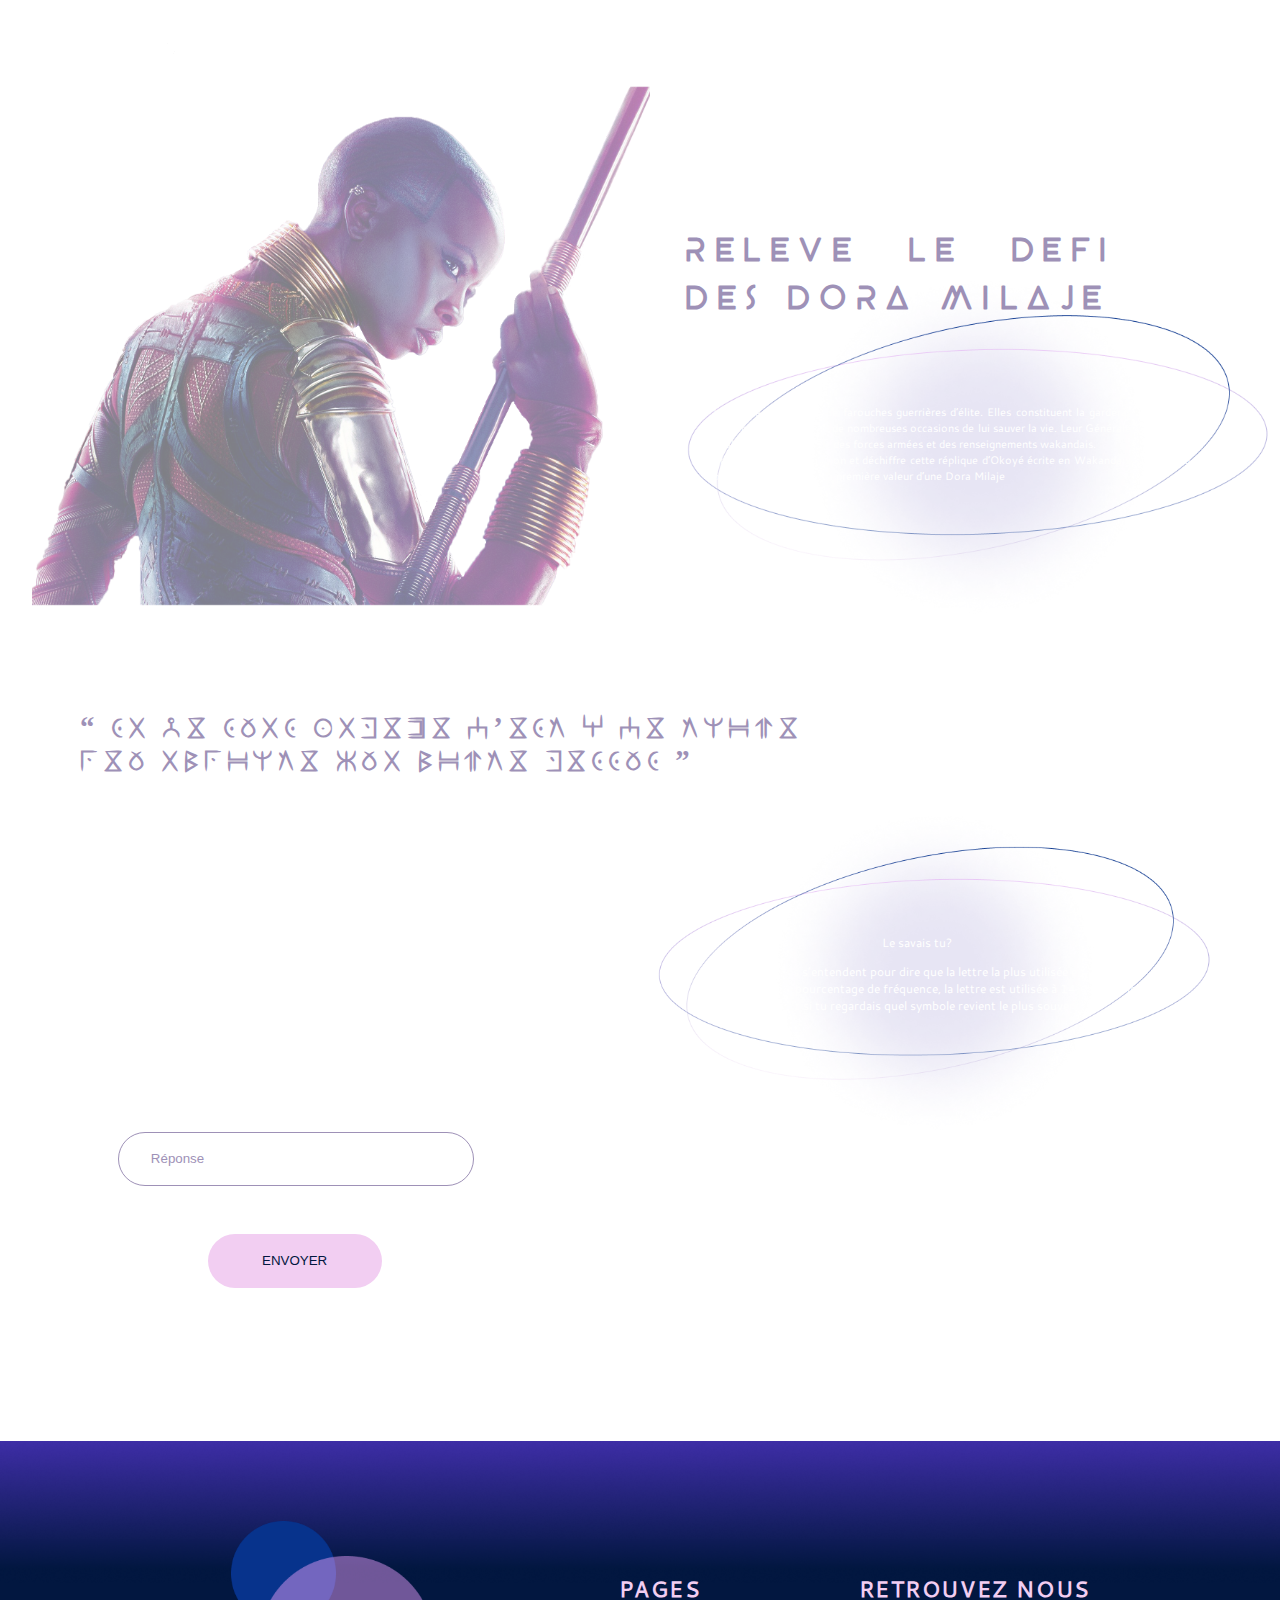
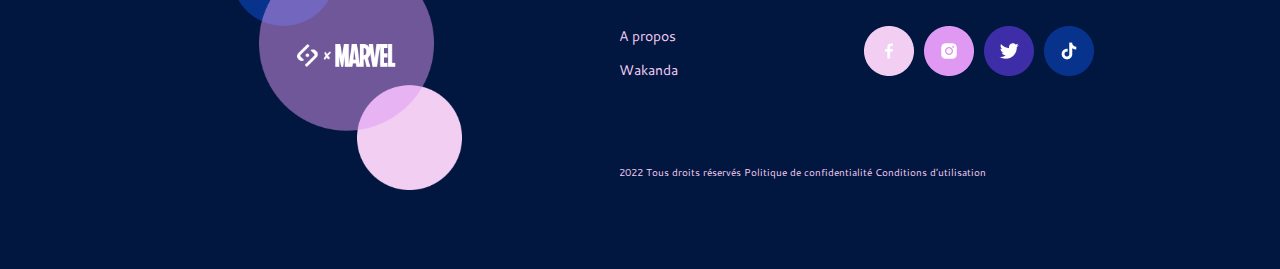
==== enigme.html @ 1eb6c3eb "setting up the html css base" ====
<!DOCTYPE html>
<html lang="fr">
    <head>
        <meta charset="UTF-8" />
        <meta http-equiv="X-UA-Compatible" content="IE=edge" />
        <meta name="viewport" content="width=device-width, initial-scale=1.0" />
        <title>ENIGME</title>
        <link
            rel="shortcut icon"
            href="./Illustrations-Logo/All-pages/icon_MARVEL.png"
            type="image/x-icon"
        />
        <link rel="stylesheet" href="./styles/style-enigme.css" />
    </head>

    <body>
        <!-- START HEADER -->
        <header>
            <!-- NAV BAR -->
            <nav>
                <div class="cross">
                    <div class="cross-sayna-marvel">
                        <img
                            src="./Illustrations-Logo/All-pages/footer2.png"
                            alt="CROSS-SAYNA-MARVEL"
                        />
                    </div>
                </div>
                <div class="logos-nav">
                    <div class="accueil">
                        <a href="index.html"><p>ACCUEIL</p></a>
                    </div>
                    <div class="wakanda">
                        <a href="wakanda.html"><p>WAKANDA</p></a>
                    </div>
                    <div class="endgame">
                        <a href="enigme.html"><p>ENIGME</p></a>
                    </div>
                </div>
            </nav>
            <!-- END NAV BAR -->

            <!-- START CONTAINER FOR HEADER -->
            <div class="container-header">
                <!-- START CONTAINER LEFT FOR HEADER -->
                <div class="container-dora-milaje">
                    <img
                        class="image-dora-milaje"
                        src="./Illustrations-Logo/Enigme/dora-milaje-header.png"
                        alt=""
                        width="90%"
                    />
                </div>
                <!-- START CONTAINER LEFT FOR HEADER -->

                <!-- START CONTAINER FOR RIGHT IN HEADER -->
                <div class="container-right-header">
                    <div class="container-defi">
                        <div class="defi-title">
                            <h1>RELEVE LE DEFI DES DORA MILAJE</h1>
                        </div>
                        <div class="container-defi-text">
                            <div class="container-in-defi-text">
                                <img
                                    id="shape1"
                                    src="./Illustrations-Logo/Enigme/Pantherenigme2.png"
                                    alt=""
                                    width="110%"
                                />

                                <div class="defi-text">
                                    <p>
                                        Les Dora Milaje sont de farouches
                                        guerrières d’élite. Elles constituent la
                                        garderapprochée du Roi en personne et
                                        ont de nombreuses occasions de lui
                                        sauver la vie. Leur Générale, Okoyé est
                                        également la dirigeante des forces
                                        armées et des renseignements wakandais.
                                        <br />
                                        Prouve ton talent d’espion et déchiffre
                                        cette réplique d’Okoyé écrite en
                                        Wakandais, et apprend par la même
                                        occasion la première valeur d’une Dora
                                        Milaje
                                    </p>
                                </div>
                            </div>
                        </div>
                    </div>
                </div>
                <!-- END CONTAINER FOR RIGHT IN HEADER -->
            </div>
            <!-- END CONTAINER FOR HEADER -->
        </header>
        <!-- START MAIN SECTION -->
        <main>
            <div class="container-all-main">
                <!-- MAIN TITLE -->
                <div class="title-main">
                    <h2>
                        “ SI JE SUIS FIDELE C’EST A CE TRONE <br />
                        PEU IMPORTE QUI MONTE DESSUS ”
                    </h2>
                </div>

                <!-- COLUMNS IN MAIN -->
                <div class="container-columns-main">
                    <!-- MAIN LEFT -->
                    <div class="main-left">
                        <div class="container-in-left">
                            <div class="article1">
                                <h3>Voici la transicription de l’alphabet:</h3>
                                <p>
                                    A = <span class="tx">A</span> ; B =
                                    <span class="tx">B</span> ; c =
                                    <span class="tx">C</span> ; D =
                                    <span class="tx">D</span> ; E =
                                    <span class="tx">E</span> ; F =
                                    <span class="tx">F</span> ; G =
                                    <span class="tx">G</span> ; H =
                                    <span class="tx">H</span> ; I =
                                    <span class="tx">I</span> ; J =
                                    <span class="tx">J</span> ; K =
                                    <span class="tx">K</span> ; L =
                                    <span class="tx">L</span> ; M =
                                    <span class="tx">M</span> ; N =
                                    <span class="tx">N</span> ; O =
                                    <span class="tx">O</span> ; P =
                                    <span class="tx">P</span> ; Q =
                                    <span class="tx">Q</span> ; R =
                                    <span class="tx">R</span> ; S =
                                    <span class="tx">S</span> ; T =
                                    <span class="tx">T</span> ; U =
                                    <span class="tx">U</span> ; W =
                                    <span class="tx">W</span> ; X =
                                    <span class="tx">X</span> ; Y =
                                    <span class="tx">Y</span> ; Z =
                                    <span class="tx">Z</span>
                                </p>
                            </div>

                            <!-- START THE FORM -->
                            <div class="form">
                                <div class="container-in-form">
                                    <h3>Alors, as tu la réponse ?</h3>
                                    <form
                                        id="the-form"
                                        action="https://httpbin.org/get"
                                        method="get"
                                    >
                                        <div class="the-input">
                                            <label for="answer"></label>
                                            <input
                                                type="text"
                                                name="answer"
                                                id="answer"
                                                placeholder="Réponse"
                                                required
                                            />
                                        </div>
                                        <div class="submit">
                                            <input
                                                id="submit"
                                                type="submit"
                                                value="ENVOYER"
                                            />
                                        </div>
                                    </form>
                                </div>
                                <!-- END THE FORM -->
                            </div>
                        </div>
                    </div>
                    <!-- END MAIN LEFT -->

                    <!-- MAIN RIGHT -->
                    <div class="main-right">
                        <div class="container-in-right">
                            <div class="tip">
                                <img
                                    id="shape2"
                                    src="./Illustrations-Logo/Enigme/Pantherenigme2.png"
                                    alt=""
                                    width="100%"
                                />

                                <div class="tip-text">
                                    <p>Le savais tu?</p>
                                    <p>
                                        Plusieurs sources s’entendent pour dire
                                        que la lettre la plus utilisée en
                                        français est la lettre E. En pourcentage
                                        de fréquence, la lettre est utilisée à
                                        14% dans une phrase. Et si tu regardais
                                        quel symbole revient le plus souvent ?
                                    </p>
                                </div>
                            </div>
                        </div>
                    </div>
                </div>
                <!-- END MAIN RIGHT -->
            </div>
        </main>

        <!-- START FOOTER -->
        <footer>
            <div class="container-footer">
                <div class="container-in-footer">
                    <div class="marvel-logo-circle">
                        <div class="circle">
                            <img
                                id="circle-footer"
                                src="./Illustrations-Logo/All-pages/footer1.png"
                                alt=""
                                width="70%"
                            />
                        </div>
                        <div class="logo-cross">
                            <img
                                src="./Illustrations-Logo/All-pages/footer2.png"
                                alt=""
                                width="30%"
                            />
                        </div>
                    </div>
                    <div class="container-all-right">
                        <div class="nav-and-social">
                            <div>
                                <div class="footer-left">
                                    <!-- <div > -->
                                    <h3 class="pages">PAGES</h3>
                                    <!-- </div> -->
                                    <!-- <div class="navigation-footer1"> -->
                                    <a href=""><p>A propos</p> </a>
                                    <!-- </div> -->
                                    <!-- <div class="navigation-footer2"> -->
                                    <a href=""><p>Wakanda</p></a>
                                    <!-- </div> -->
                                </div>
                            </div>
                            <div>
                                <div class="footer-right">
                                    <div class="social">
                                        <div class="footer-social">
                                            <h3>RETROUVEZ NOUS</h3>
                                        </div>
                                        <div class="social-logo">
                                            <div class="fb">
                                                <img
                                                    src="./Illustrations-Logo/All-pages/footer3.png"
                                                    alt=""
                                                />
                                            </div>
                                            <div class="ig">
                                                <img
                                                    src="./Illustrations-Logo/All-pages/footer4.png"
                                                    alt=""
                                                />
                                            </div>
                                            <div class="tw">
                                                <img
                                                    src="./Illustrations-Logo/All-pages/footer5.png"
                                                    alt=""
                                                />
                                            </div>
                                            <div class="tiktok">
                                                <img
                                                    src="./Illustrations-Logo/All-pages/footer6.png"
                                                    alt=""
                                                />
                                            </div>
                                        </div>
                                    </div>
                                </div>
                            </div>
                        </div>
                        <div class="copyright">
                            <p>
                                2022 Tous droits réservés Politique de
                                confidentialité Conditions d’utilisation
                            </p>
                        </div>
                    </div>
                </div>
            </div>
        </footer>
        <!-- END FOOTER -->
    </body>
</html>
---- styles/style-enigme.css ----
/* IMPORTING FONTS */
font-face {
    font-family: "Panthera";
    src: url("../fonts/Panthera.woff2") format("woff2"),
        url("../fonts/Panthera.woff") format("woff");
    font-weight: normal;
    font-style: normal;
    font-display: swap;
}

@font-face {
    font-family: "Beyno";
    font-style: normal;
    font-weight: normal;
    src: url("../fonts/BEYNO.woff") format("woff");
}

@font-face {
    font-family: "Wakanda4";
    src: url("../fonts/wakandaforever-regular-webfont.woff2") format("woff2"),
        url("../fonts/pantheraregular-mvz9j-webfont.woff") format("woff");
    font-weight: normal;
    font-style: normal;
}

@font-face {
    font-family: "Canta";
    font-style: normal;
    font-weight: normal;
    src: url("../fonts/Cantarell-Regular.woff") format("woff");
}

/* FOR GENERAL RULES */
body {
    margin: 0%;
    background: url(../Illustrations-Logo/All-pages/arrière_plan.png);
    background-repeat: no-repeat;
    background-size: cover;
    color: white;
}

h1 {
    font-family: "Beyno";
    letter-spacing: 0.6rem;
    color: #9e91b7;
    line-height: 1.5;
    text-align: justify;
}

h2 {
    font-family: "Beyno";
}

h3 {
    font-family: "Canta";
}

p {
    font-family: "Canta";
    font-size: 14px;
}

/* FOR PLACEHOLDER COLOR IN FORM */
::placeholder {
    color: #9e91b7;
    opacity: 1; /* Firefox */
}

:-ms-input-placeholder {
    /* Internet Explorer 10-11 */
    color: #9e91b7;
}

::-ms-input-placeholder {
    /* Microsoft Edge */
    color: #9e91b7;
}

/* HEADER SECTION */

/* NAV BAR */
nav {
    position: relative;
    top: 2rem;
    width: 80%;
    height: 5rem;
    margin-left: auto;
    margin-right: auto;
    display: flex;
    flex-direction: row;
    justify-content: space-between;
}

nav p {
    font-family: "Beyno";
}

.logos-nav {
    width: 15rem;
    display: flex;
    flex-direction: row;
    justify-content: space-between;
}

.logos-nav a {
    text-decoration: none;
    color: white;
    font-weight: bold;
    font-size: 3rem;
}

/* END NAV BAR */

/* START CONTAINER HEADER */

.container-header {
    display: flex;
    flex-direction: row;
    justify-content: space-evenly;
    width: 95%;
    margin-left: auto;
    margin-right: auto;
}

.container-dora-milaje {
    z-index: 1;
}

.image-dora-milaje {
    opacity: 50%;
    min-width: 2rem;
    max-width: 100%;
}

.container-right-header {
    position: relative;
    top: 3rem;
    left: -2rem;
    z-index: 2;
}

.container-defi {
    position: relative;
    display: flex;
    flex-direction: column;
}

.defi-title {
    position: relative;
    top: 5rem;
    width: 27rem;
}
.container-in-defi-text {
    position: relative;
}

#shape1 {
    position: relative;
}

.defi-text {
    position: relative;
    width: 90%;
    top: -15rem;
    margin-right: auto;
    margin-left: auto;
    text-align: justify;
}

.defi-text p {
    font-size: 0.7rem;
}

/* END CONTAINER HEADER */

/* END HEADER SECTION */

/* MAIN SECTION */

main {
    top: 3rem;
    padding-bottom: 5rem;
}

main h2 {
    font-family: "Wakanda4";
}

.container-all-main {
    width: 100%;
    display: flex;
    flex-direction: column;
    margin-left: auto;
    margin-right: auto;
}

.title-main {
    position: relative;
    left: 5rem;
}

.title-main h2 {
    font-family: "Wakanda4";
    font-size: 1.8rem;
    color: #9e91b7;
    letter-spacing: 0.3rem;
}

.container-columns-main {
    position: relative;
    /* top: 2rem; */
    display: flex;
    flex-direction: row;
    justify-content: space-between;
    margin-left: auto;
    margin-right: auto;
}

.main-left {
    height: 35rem;
}

.container-in-left {
    position: relative;
    display: flex;
    flex-direction: column;
    justify-content: space-around;
    width: 60%;
    height: 100%;
    margin-left: auto;
    margin-right: auto;
}

.form {
    margin-top: 5rem;
    height: 100%;
    text-align: center;
}

.container-in-form {
    height: 100%;
    display: flex;
    flex-direction: column;
    justify-content: center;
}

.article1 h3 {
    font-size: 14px;
    height: 2rem;
}

.form h3 {
    font-size: 14px;
    text-align: left;
}

.the-input {
    margin-bottom: 3rem;
}

input[type="text"] {
    position: relative;
    width: 320px;
    height: 50px;
    border: 1px solid #9e91b7;
    border-radius: 30rem;
    background-color: transparent;
    padding-left: 2rem;
    top: 50%;
    color: #9e91b7;
}

/* #the-form {
    display: flex;
    flex-direction: column;
    height: 100%;
} */

#submit {
    background-color: #f2cef2;
    color: #021740;
    border: none;
    margin-bottom: 1.5rem;
    border-radius: 38rem;
    width: 174px;
    height: 54px;
}

#submit:hover {
    filter: drop-shadow(0px 0px 20px #021740);
}

.container-in-right {
    position: relative;
    width: 100%;
    text-align: center;
}

.title-main {
    width: fit-content;
}

.main-right {
    position: relative;
    width: 110%;
}

.tip {
    position: relative;
}

#shape2 {
    position: relative;
    width: 80%;
    margin-left: auto;
    margin-right: auto;
}

.tip-text {
    position: absolute;
    width: 28rem;
    top: 35%;
    left: 15%;

    text-align: center;
}

.tip-text p {
    font-size: 12px;
}

.tx {
    font-family: "Wakanda4";
}

/* FOOTER SECTION */

footer {
    background: url(../Illustrations-Logo/All-pages/back_footer.png);
    background-size: cover;
    color: #f2cef2;
}

.container-footer {
    width: 80%;
    padding-top: 5rem;
    padding-bottom: 3rem;
    margin-left: auto;
    margin-right: auto;
}

.container-in-footer {
    position: relative;
    display: flex;
    flex-direction: row;
    justify-content: space-around;
}

/* .marvel-logo-circle {
    
} */

.circle {
    text-align: center;
}

.logo-cross {
    position: relative;
    text-align: center;
    top: -50%;
}

.footer-left {
    width: 8rem;
    /* display: flex;
    flex-direction: column; */
}

.footer-left a {
    text-decoration: none;
    color: #f2cef2;
}

.footer-social h3 {
    font-size: 22px;
    letter-spacing: 28%;
}

.footer-right {
    width: 50rem;
    display: flex;
    flex-direction: column;
}

.pages {
    font-size: 22px;
    letter-spacing: 0.1rem;
}

.navigation-footer {
    display: flex;
    flex-direction: column;
}

.container-all-right {
    display: flex;
    flex-direction: column;
    justify-content: space-around;
    width: 30rem;
}

/* .navigation-footer p {
    color: #f2cef2;
} */

.nav-and-social {
    display: flex;
    flex-direction: row;
    justify-content: space-between;
}

.social {
    display: flex;
    flex-direction: column;
    justify-content: space-between;
}

.footer-social h3 {
    display: inline-block;
    font-size: 22px;
    letter-spacing: 0.1rem;
}

.social-logo {
    display: flex;
    flex-direction: row;
    justify-content: space-around;
}

.footer-right {
    width: 15rem;
    display: flex;
    flex-direction: column;
    justify-content: space-between;
}

.social-logo {
    display: flex;
    flex-direction: row;
}

.copyright p {
    font-size: 10px;
}
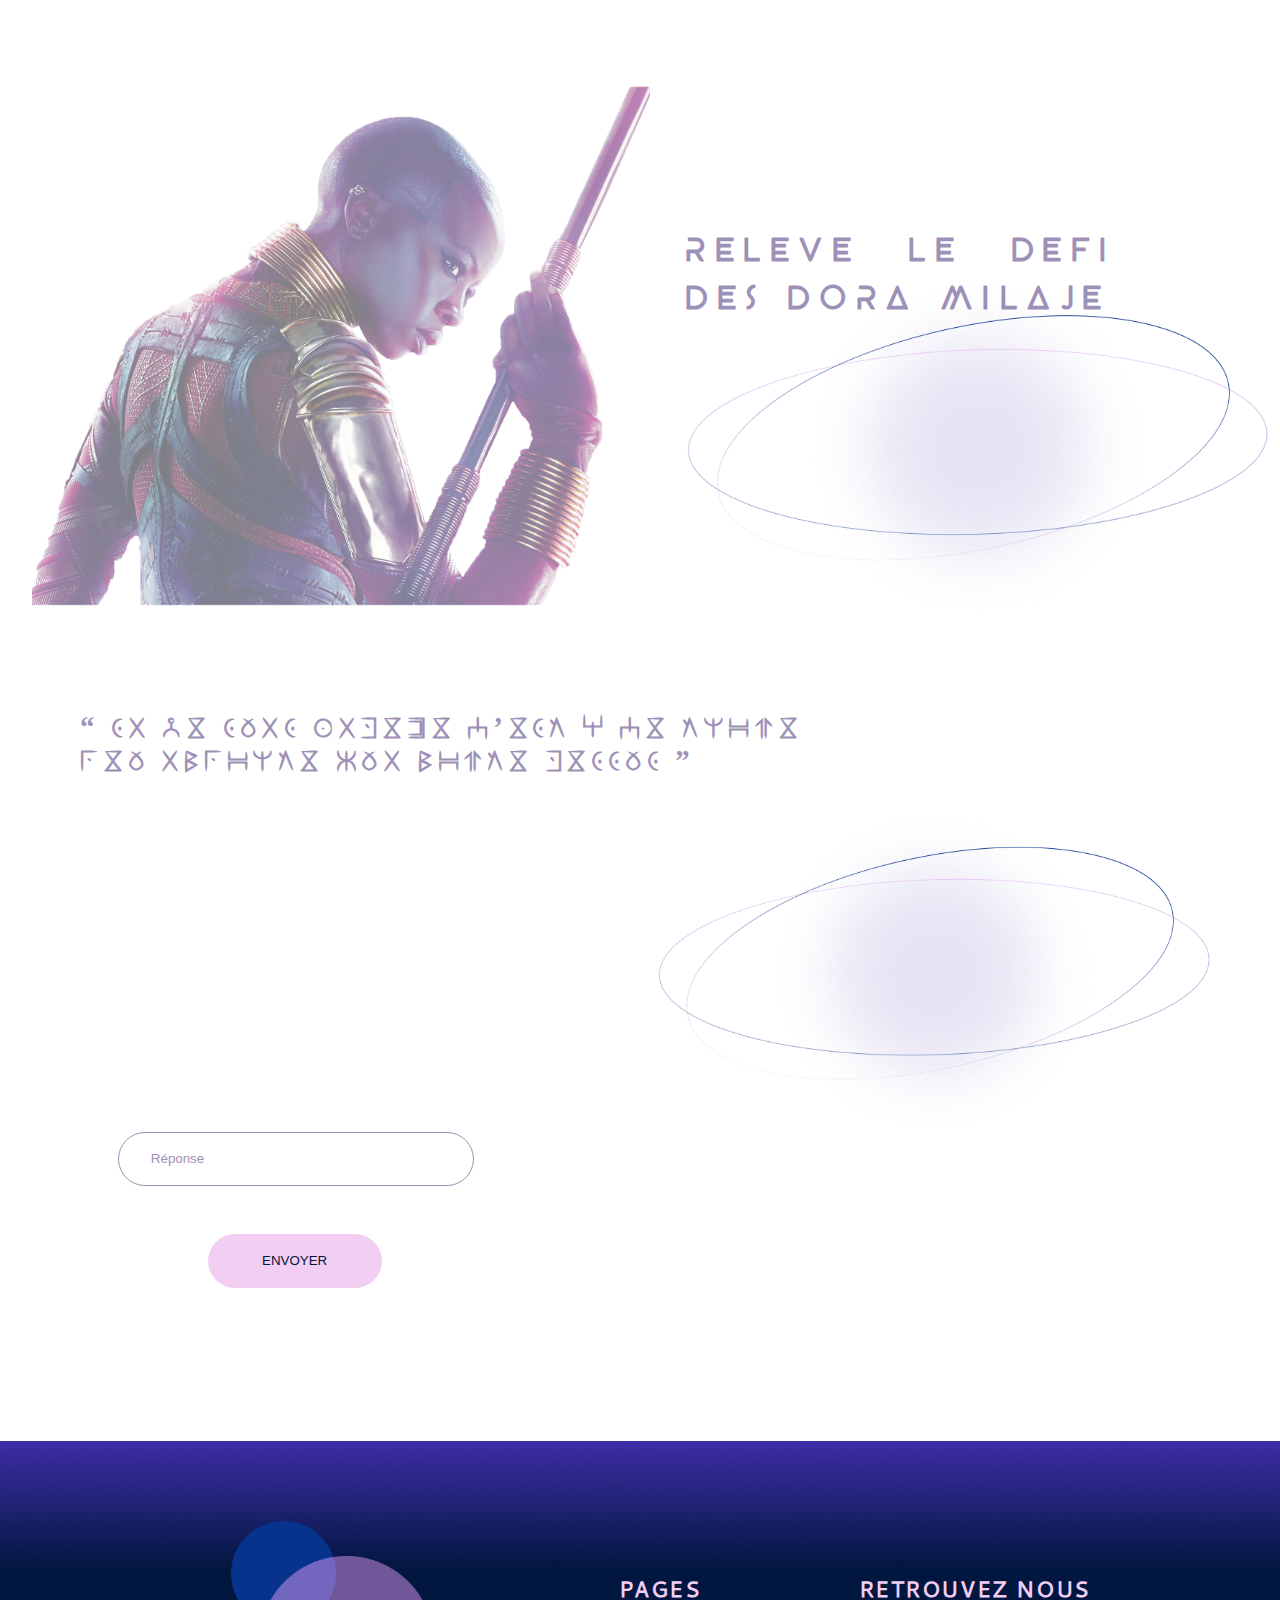
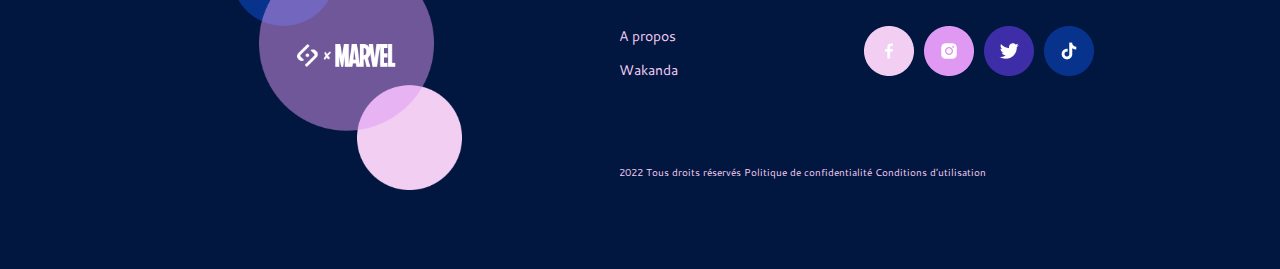
==== commit 127f984e: "animation js" ====
--- a/enigme.html
+++ b/enigme.html
@@ -11,9 +11,50 @@
             type="image/x-icon"
         />
         <link rel="stylesheet" href="./styles/style-enigme.css" />
+        <script src="https://code.jquery.com/jquery-3.6.0.min.js"></script>
     </head>
 
     <body>
+        <!-- SIDE NAVIGATION -->
+        <div class="social-header box">
+            <div class="horiz-one">
+                <div class="the-horiz-one"></div>
+            </div>
+            <div class="horiz-two-and-social">
+                <div class="horiz-two">
+                    <div class="the-horiz-two"></div>
+                </div>
+                <div class="social-in-header">
+                    <div class="logo-social-header">
+                        <div class="fb-header">
+                            <img
+                                src="./Illustrations-Logo/All-pages/icon_facebook.png"
+                                alt=""
+                            />
+                        </div>
+                        <div class="ig-header">
+                            <img
+                                src="./Illustrations-Logo/All-pages/icon_instagram.png"
+                                alt=""
+                            />
+                        </div>
+                        <div class="tw-header">
+                            <img
+                                src="./Illustrations-Logo/All-pages/icon_twitter.png"
+                                alt=""
+                            />
+                        </div>
+                        <div class="tk-header">
+                            <img
+                                src="./Illustrations-Logo/All-pages/icon_tiktok.png"
+                                alt=""
+                            />
+                        </div>
+                    </div>
+                </div>
+            </div>
+        </div>
+        <!-- END SIDE NAVIGATION -->
         <!-- START HEADER -->
         <header>
             <!-- NAV BAR -->
@@ -68,8 +109,8 @@
                                     width="110%"
                                 />
 
-                                <div class="defi-text">
-                                    <p>
+                                <div class="defi-text fade">
+                                    <p class="fade">
                                         Les Dora Milaje sont de farouches
                                         guerrières d’élite. Elles constituent la
                                         garderapprochée du Roi en personne et
@@ -110,8 +151,10 @@
                     <div class="main-left">
                         <div class="container-in-left">
                             <div class="article1">
-                                <h3>Voici la transicription de l’alphabet:</h3>
-                                <p>
+                                <h3 class="fade">
+                                    Voici la transicription de l’alphabet:
+                                </h3>
+                                <p class="fade">
                                     A = <span class="tx">A</span> ; B =
                                     <span class="tx">B</span> ; c =
                                     <span class="tx">C</span> ; D =
@@ -143,7 +186,9 @@
                             <!-- START THE FORM -->
                             <div class="form">
                                 <div class="container-in-form">
-                                    <h3>Alors, as tu la réponse ?</h3>
+                                    <h3 class="fade">
+                                        Alors, as tu la réponse ?
+                                    </h3>
                                     <form
                                         id="the-form"
                                         action="https://httpbin.org/get"
@@ -186,8 +231,8 @@
                                 />
 
                                 <div class="tip-text">
-                                    <p>Le savais tu?</p>
-                                    <p>
+                                    <p class="fade">Le savais tu?</p>
+                                    <p class="fade">
                                         Plusieurs sources s’entendent pour dire
                                         que la lettre la plus utilisée en
                                         français est la lettre E. En pourcentage
@@ -287,5 +332,6 @@
             </div>
         </footer>
         <!-- END FOOTER -->
+        <script src="./script/script.js"></script>
     </body>
 </html>
--- a/styles/style-enigme.css
+++ b/styles/style-enigme.css
@@ -76,6 +76,50 @@
     color: #9e91b7;
 }
 
+/* START SIDE NAVIGATION */
+
+.social-header {
+    position: fixed;
+    left: 2rem;
+    display: flex;
+    flex-direction: row;
+    z-index: 3;
+}
+
+.the-horiz-one {
+    border-left: 0.2rem solid;
+    border-color: #9e91b7;
+    height: 30rem;
+}
+
+.horiz-two-and-social {
+    display: flex;
+    flex-direction: column;
+}
+
+.the-horiz-two {
+    position: relative;
+    left: 1.1rem;
+    border-left: 0.2rem solid;
+    border-color: #9e91b7;
+    height: 20rem;
+}
+
+.social-in-header {
+    position: relative;
+    left: 0.5rem;
+    height: 10rem;
+}
+
+.logo-social-header {
+    display: flex;
+    flex-direction: column;
+    justify-content: space-around;
+    height: 100%;
+}
+
+/* END SIDE NAVIGATION */
+
 /* HEADER SECTION */
 
 /* NAV BAR */
@@ -452,3 +496,14 @@
 .copyright p {
     font-size: 10px;
 }
+
+/* APPARITION EN FADE IN */
+
+.fade {
+    opacity: 0; /* Rend l'élément initialement invisible */
+    transition: opacity 0.5s ease; /* Ajoute une transition d'opacité de 0.5 seconde avec une accélération fluide */
+}
+
+.fade.show {
+    opacity: 1; /* Lorsque la classe "show" est ajoutée, l'élément devient visible avec une transition d'opacité */
+}
